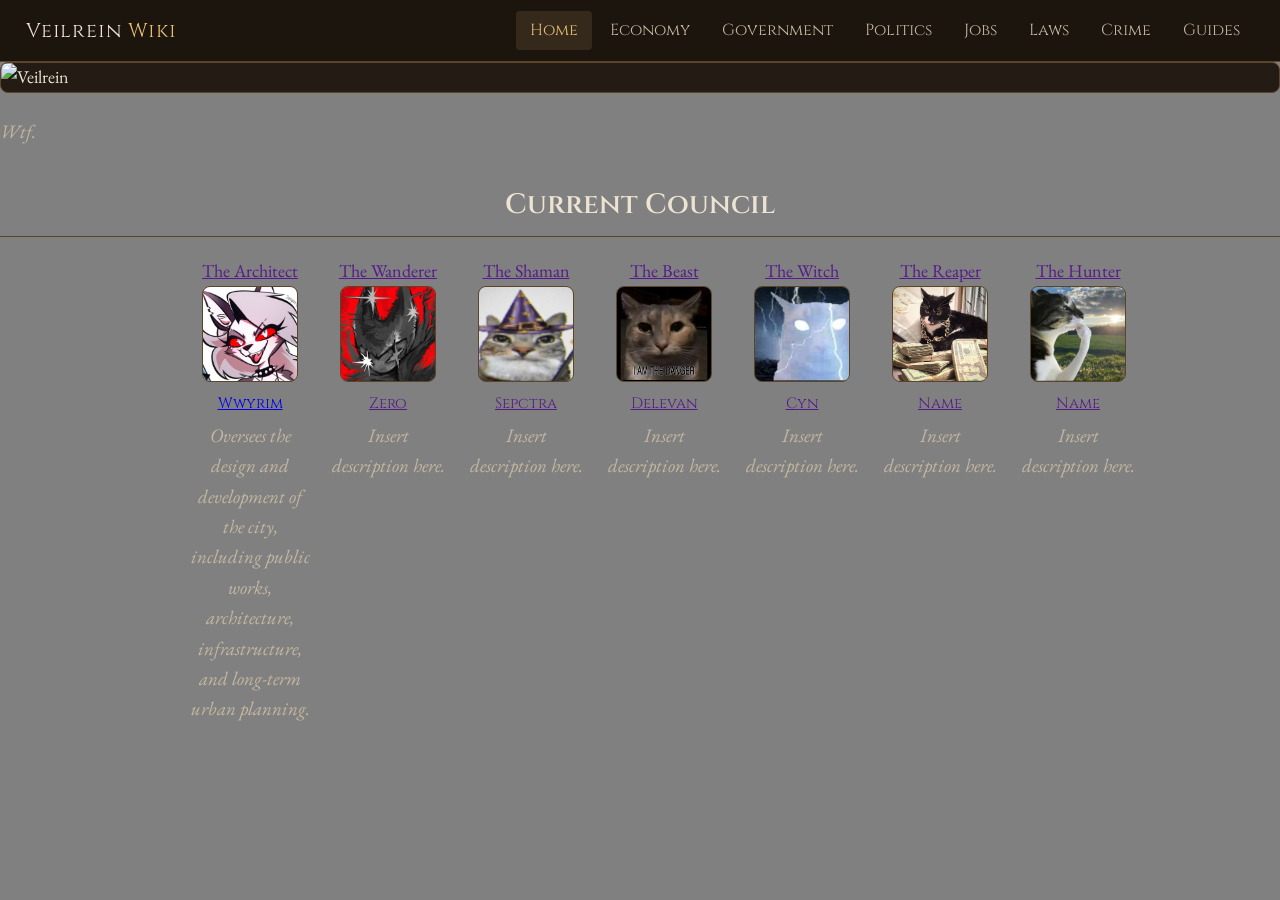
==== index.html @ 97ccd11b "Initial commit" ====
<!DOCTYPE html>
<html lang="en">
<head>
  <meta charset="UTF-8">
  <meta name="viewport" content="width=device-width, initial-scale=1.0">
  <title>Veilrein — Wiki</title>
  <link rel="stylesheet" href="styles/index.css">
</head>
<body>

  <!-- ===================== TOP BAR ===================== -->
  <header class="topbar">
    <div class="brand">
      <span class="brand-text">Veilrein <span>Wiki</span></span>
    </div>
    <nav class="topnav">
      <a href="#" class="active">Home</a>
      <a href="#">Economy</a>
      <a href="#">Government</a>
      <a href="#">Politics</a>
      <a href="#">Jobs</a>
      <a href="#">Laws</a>
      <a href="#">Crime</a>
      <a href="#">Guides</a>
    </nav>
  </header>


    <!-- ---------- MAIN CONTENT ---------- -->
    <main class="content">

      <div class="hero-image">
        <img src="PUT_YOUR_IMAGE_URL_HERE.png" alt="Veilrein">
      </div>

      <!-- DESCRIPTION -->
      <p class="description">
        Wtf.
      </p>

      <!-- CURRENT COUNCIL -->
      <h2 class="section-title">Current Council</h2>
      <div class="council-grid">

        <div class="councillor">
            <div class="title"><a href="">The Architect</a></div>
          <div class="councillor-photo">
            <img src="images/wwyrim2.png" alt="">
          </div>
          <div class="councillor-name"><a href="../Veilrein/council/cyn.html">Wwyrim</a></div>
          <div class="description">Oversees the design and development of the city, including public
        works, architecture, infrastructure, and long-term urban planning.</div>
        </div>

        <div class="councillor">
            <div class="title"><a href="">The Wanderer</a></div>
          <div class="councillor-photo">
            <img src="images/zero.png" alt="">
          </div>
          <div class="councillor-name"><a href="">Zero</a></div>
          <div class="description">Insert description here.</div>
        </div>

        <div class="councillor">
            <div class="title"><a href="">The Shaman</a></div>
          <div class="councillor-photo">
            <img src="images/shaman.jpg" alt="">
          </div>
          <div class="councillor-name"><a href="">Sepctra</a></div>
          <div class="description">Insert description here.</div>
        </div>

        <div class="councillor">
            <div class="title"><a href="">The Beast</a></div>
          <div class="councillor-photo">
            <img src="images/delevan.png" alt="">
          </div>
          <div class="councillor-name"><a href="">Delevan</a></div>
          <div class="description">Insert description here.</div>
        </div>

        <div class="councillor">
            <div class="title"><a href="">The Witch</a></div>
          <div class="councillor-photo">
            <img src="images/witch.jpg" alt="">
          </div>
          <div class="councillor-name"><a href="">Cyn</a></div>
          <div class="description">Insert description here.</div>
        </div>

        <div class="councillor">
            <div class="title"><a href="">The Reaper</a></div>
          <div class="councillor-photo">
            <img src="images/reaper.jpg" alt="">
          </div>
          <div class="councillor-name"><a href="">Name</a></div>
          <div class="description">Insert description here.</div>
        </div>

        <div class="councillor">
            <div class="title"><a href="">The Hunter</a></div>
          <div class="councillor-photo">
            <img src="images/hunter.jpg" alt="">
          </div>
          <div class="councillor-name"><a href="">Name</a></div>
          <div class="description">Insert description here.</div>
        </div>

      </div>

    </main>

  </div>

</body>
</html>
---- styles/index.css ----
@import url('https://fonts.googleapis.com/css2?family=EB+Garamond:ital,wght@0,400;0,500;0,600;1,400&family=Cinzel:wght@500;600;700&display=swap');

:root {
  --bg:        #17120d;   /* deep warm brown-black */
  --panel:     #241c14;   /* cards / panels */
  --rail:      #211913;   /* sidebar */
  --rail-glow: #4a3116;   /* amber glow at bottom of sidebar */

  --border:    #3d2f20;
  --border-hi: #5c4428;

  --gold:      #e6bd6f;   /* section headers */
  --brass:     #b08542;
  --link:      #d98c4a;   /* orange links (top nav) */

  --ink:       #ece3d2;   /* main white-ish text */
  --ink-soft:  #c4b7a0;
  --ink-mute:  #8f8069;

  --serif:   "EB Garamond", Georgia, serif;
  --display: "Cinzel", Georgia, serif;

  --maxw: 1220px;
}

* { box-sizing: border-box; }

body {
  margin: 0;
  font-family: var(--serif);
  font-size: 18px;
  line-height: 1.6;
  color: var(--ink);
  background: gray;
  -webkit-font-smoothing: antialiased;
}

/* ===================== TOP BAR ===================== */
.topbar {
  display: flex;
  align-items: center;
  gap: 20px;
  height: 62px;
  padding: 0 26px;
  background: #1c150e;
  border-bottom: 1px solid var(--border-hi);
}

.brand-text {
  font-family: var(--display);
  font-size: 20px;
  letter-spacing: .04em;
  color: var(--ink);
}

.brand-text span { color: var(--gold); }

.topnav {
  display: flex;
  gap: 4px;
  margin-left: auto;
}

.topnav a {
  padding: 7px 14px;
  border-radius: 4px;
  font-family: var(--display);
  font-size: 16px;
  color: var(--ink-soft);
  text-decoration: none;
}

.topnav a:hover { color: var(--ink); }
.topnav a.active { background: #35291c; color: var(--gold); }

/* Layout stuff */
.shell {
  max-width: var(--maxw);
  margin: 0 auto;
  padding: 26px 22px 80px;
  display: grid;
  grid-template-columns: 250px 1fr;
  gap: 34px;
}


/* Main page
.content { min-width: 0; }

/* hero image at top */
.hero-image {
  width: 100%;
  border: 1px solid var(--border-hi);
  border-radius: 8px;
  overflow: hidden;
  background: var(--panel);
  margin-bottom: 24px;
}

.hero-image img {
  display: block;
  width: 100%;
  height: auto;
}

/* description */
.description {
  font-size: 19px;
  font-style: italic;
  color: var(--ink-soft);
  max-width: 70ch;
  margin: 0 0 36px;
}

/* section title */
.section-title {
  font-family: var(--display);
  font-weight: 600;
  font-size: 28px;
  color: var(--ink);
  margin: 0 0 20px;
  text-align: center;
  padding-bottom: 8px;
  border-bottom: 1px solid var(--border-hi);
}

/* council grid */
.council-grid {
  display: flex;
  justify-content: space-between;
  margin: 0 auto;
  gap: 18px;
  max-width: 900px;
}

.councillor {
  flex: 0 0 120px;
  text-align: center;
}

/* faction title */
.councillor-title {
  font-family: var(--display);
  font-size: 14px;
  font-weight: 600;
  letter-spacing: .08em;
  text-transform: uppercase;
  color: var(--gold);
  margin-bottom: 8px;
}

/* portrait */
.councillor-photo {
  width: 80%;
  aspect-ratio: 1 / 1;
  border: 1px solid var(--border-hi);
  border-radius: 8px;
  overflow: hidden;
  background: var(--panel);
  margin: 0 auto 10px;
}

.councillor-photo img {
  display: block;
  width: 100%;
  height: 100%;
  object-fit: cover;
}

/* councillor name */
.councillor-name {
  display: block;
  font-family: var(--display);
  font-size: 15px;
  color: var(--ink);
  text-decoration: none;
  margin-bottom: 5px;
}


/* faction description */
.councillor-description {
  margin: 0;
  font-size: 14px;
  line-height: 1.35;
  color: var(--ink-soft);
}

/* ===================== RESPONSIVE ===================== */
@media (max-width: 900px) {
  .shell { grid-template-columns: 1fr; }
  .topnav { display: none; }
}
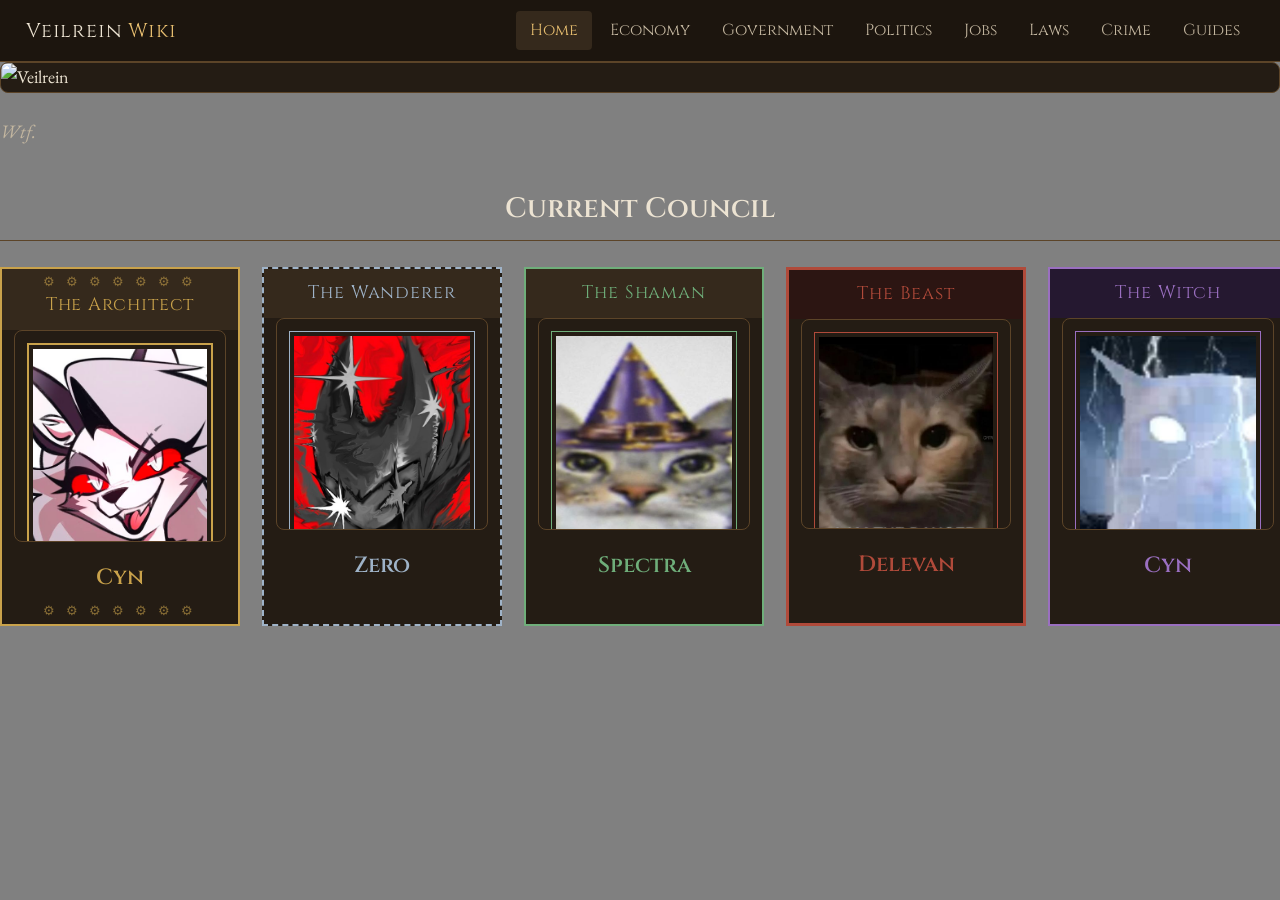
==== commit 17b7e376: "Added stuff" ====
--- a/index.html
+++ b/index.html
@@ -5,6 +5,7 @@
   <meta name="viewport" content="width=device-width, initial-scale=1.0">
   <title>Veilrein — Wiki</title>
   <link rel="stylesheet" href="styles/index.css">
+  <link rel="stylesheet" href="styles/council-strip.css">
 </head>
 <body>
 
@@ -26,91 +27,87 @@
   </header>
 
 
-    <!-- ---------- MAIN CONTENT ---------- -->
-    <main class="content">
+  <!-- ---------- MAIN CONTENT ---------- -->
+  <main class="content">
 
-      <div class="hero-image">
-        <img src="PUT_YOUR_IMAGE_URL_HERE.png" alt="Veilrein">
-      </div>
+    <div class="hero-image">
+      <img src="PUT_YOUR_IMAGE_URL_HERE.png" alt="Veilrein">
+    </div>
 
-      <!-- DESCRIPTION -->
-      <p class="description">
-        Wtf.
-      </p>
+    <!-- DESCRIPTION -->
+    <p class="description">
+      Wtf.
+    </p>
 
-      <!-- CURRENT COUNCIL -->
-      <h2 class="section-title">Current Council</h2>
-      <div class="council-grid">
+    <!-- CURRENT COUNCIL -->
+    <h2 class="section-title">Current Council</h2>
 
-        <div class="councillor">
-            <div class="title"><a href="">The Architect</a></div>
+    <!-- The scroll container. On narrow screens this scrolls left/right
+         instead of squashing or clipping the cards. -->
+    <div class="council-scroll">
+      <div class="council-track">
+
+        <!-- Each card gets a theme class: theme-architect, theme-wanderer, etc. -->
+        <a class="councillor theme-architect" href="../veilrein/council/cyn.html">
+          <div class="title">The Architect</div>
           <div class="councillor-photo">
-            <img src="images/wwyrim2.png" alt="">
+            <img src="images/wwyrim2.png" alt="Wwyrim">
           </div>
-          <div class="councillor-name"><a href="../Veilrein/council/cyn.html">Wwyrim</a></div>
-          <div class="description">Oversees the design and development of the city, including public
-        works, architecture, infrastructure, and long-term urban planning.</div>
-        </div>
+          <div class="councillor-name">Cyn</div>
+        </a>
 
-        <div class="councillor">
-            <div class="title"><a href="">The Wanderer</a></div>
+        <a class="councillor theme-wanderer" href="#">
+          <div class="title">The Wanderer</div>
           <div class="councillor-photo">
-            <img src="images/zero.png" alt="">
+            <img src="images/zero.png" alt="Zero">
           </div>
-          <div class="councillor-name"><a href="">Zero</a></div>
-          <div class="description">Insert description here.</div>
-        </div>
+          <div class="councillor-name">Zero</div>
+        </a>
 
-        <div class="councillor">
-            <div class="title"><a href="">The Shaman</a></div>
+        <a class="councillor theme-shaman" href="#">
+          <div class="title">The Shaman</div>
           <div class="councillor-photo">
-            <img src="images/shaman.jpg" alt="">
+            <img src="images/shaman.jpg" alt="Spectra">
           </div>
-          <div class="councillor-name"><a href="">Sepctra</a></div>
-          <div class="description">Insert description here.</div>
-        </div>
+          <div class="councillor-name">Spectra</div>
+        </a>
 
-        <div class="councillor">
-            <div class="title"><a href="">The Beast</a></div>
+        <a class="councillor theme-beast" href="#">
+          <div class="title">The Beast</div>
           <div class="councillor-photo">
-            <img src="images/delevan.png" alt="">
+            <img src="images/delevan.png" alt="Delevan">
           </div>
-          <div class="councillor-name"><a href="">Delevan</a></div>
-          <div class="description">Insert description here.</div>
-        </div>
+          <div class="councillor-name">Delevan</div>
+        </a>
 
-        <div class="councillor">
-            <div class="title"><a href="">The Witch</a></div>
+        <a class="councillor theme-witch" href="#">
+          <div class="title">The Witch</div>
           <div class="councillor-photo">
-            <img src="images/witch.jpg" alt="">
+            <img src="images/witch.jpg" alt="Cyn">
           </div>
-          <div class="councillor-name"><a href="">Cyn</a></div>
-          <div class="description">Insert description here.</div>
-        </div>
+          <div class="councillor-name">Cyn</div>
+        </a>
 
-        <div class="councillor">
-            <div class="title"><a href="">The Reaper</a></div>
+        <a class="councillor theme-reaper" href="#">
+          <div class="title">The Reaper</div>
           <div class="councillor-photo">
             <img src="images/reaper.jpg" alt="">
           </div>
-          <div class="councillor-name"><a href="">Name</a></div>
-          <div class="description">Insert description here.</div>
-        </div>
+          <div class="councillor-name">Name</div>
+        </a>
 
-        <div class="councillor">
-            <div class="title"><a href="">The Hunter</a></div>
+        <a class="councillor theme-hunter" href="#">
+          <div class="title">The Hunter</div>
           <div class="councillor-photo">
             <img src="images/hunter.jpg" alt="">
           </div>
-          <div class="councillor-name"><a href="">Name</a></div>
-          <div class="description">Insert description here.</div>
-        </div>
+          <div class="councillor-name">Name</div>
+        </a>
 
       </div>
+    </div>
 
-    </main>
-
-  </div>
+  </main>
 
 </body>
 </html>
--- a/styles/index.css
+++ b/styles/index.css
@@ -152,7 +152,7 @@
 
 /* portrait */
 .councillor-photo {
-  width: 80%;
+  width: 90%;
   aspect-ratio: 1 / 1;
   border: 1px solid var(--border-hi);
   border-radius: 8px;
@@ -163,8 +163,8 @@
 
 .councillor-photo img {
   display: block;
-  width: 100%;
-  height: 100%;
+  width: 70%;
+  height: 70%;
   object-fit: cover;
 }
 
--- a/styles/council-strip.css
+++ b/styles/council-strip.css
@@ -0,0 +1,217 @@
+/* =====================================================================
+   COUNCIL STRIP
+   Horizontal, scrollable row of councillor cards.
+   On wide screens all cards fit; when the viewport narrows the row
+   scrolls left/right instead of clipping or squashing the cards.
+   ===================================================================== */
+
+.section-title {
+  font-family: var(--display);
+  font-size: 28px;
+  font-weight: 600;
+  color: var(--ink);
+  border-bottom: 1px solid var(--border-hi);
+  padding-bottom: 8px;
+  margin: 40px 0 20px;
+}
+
+
+/* ----- the scroll viewport ----- */
+.council-scroll {
+  overflow-x: auto;
+  overflow-y: hidden;
+  padding-bottom: 14px;                 /* room for the scrollbar */
+
+  /* momentum + snap so cards line up nicely when you scroll */
+  scroll-snap-type: x proximity;
+  -webkit-overflow-scrolling: touch;
+}
+
+/* themed scrollbar (WebKit) */
+.council-scroll::-webkit-scrollbar {
+  height: 10px;
+}
+.council-scroll::-webkit-scrollbar-track {
+  background: var(--panel);
+  border: 1px solid var(--border);
+}
+.council-scroll::-webkit-scrollbar-thumb {
+  background: var(--gold);
+  border-radius: 6px;
+}
+/* Firefox */
+.council-scroll {
+  scrollbar-width: thin;
+  scrollbar-color: var(--gold) var(--panel);
+}
+
+
+/* ----- the row itself ----- */
+.council-track {
+  display: flex;
+  justify-content: center;
+  gap: 22px;
+  width: max-content;
+  min-width: 100%;
+  padding: 6px 2px;
+}
+
+
+/* =====================================================================
+   BASE CARD
+   ===================================================================== */
+.councillor {
+  scroll-snap-align: start;
+  flex: 0 0 auto;              /* never shrink — this is what enables scroll */
+  width: 240px;
+
+  display: flex;
+  flex-direction: column;
+  text-align: center;
+
+  background: var(--panel);
+  border: 1px solid var(--border-hi);
+
+  text-decoration: none;
+  color: inherit;
+
+  transition: transform .15s ease, box-shadow .15s ease, border-color .15s ease;
+}
+
+.councillor:hover {
+  transform: translateY(-4px);
+  box-shadow: 0 8px 22px rgba(0, 0, 0, .45);
+  border-color: var(--gold);
+}
+
+.councillor .title {
+  font-family: var(--display);
+  font-size: 18px;
+  letter-spacing: .05em;
+  color: var(--gold);
+  padding: 10px 8px;
+  background: #35291c;
+}
+
+.councillor-photo {
+  padding: 12px;
+}
+
+.councillor-photo img {
+  display: block;
+  width: 100%;
+  height: 240px;
+  object-fit: cover;
+  padding: 4px;
+  border: 1px solid var(--border-hi);
+}
+
+.councillor-name {
+  font-family: var(--display);
+  font-size: 22px;
+  font-weight: 600;
+  color: var(--ink);
+  padding: 8px 8px 16px;
+}
+
+
+/* =====================================================================
+   PER-TITLE THEMING
+   Each theme tweaks border, accent color, and the framed area
+   (title + photo + name) as you asked. Add/adjust colors to taste.
+   ===================================================================== */
+
+/* ---- THE ARCHITECT — cog / gear frame ---- */
+.theme-architect {
+  --accent: #c9a24b;
+  border: 2px solid var(--accent);
+  position: relative;
+}
+.theme-architect .title,
+.theme-architect .councillor-name {
+  color: var(--accent);
+}
+.theme-architect .councillor-photo img {
+  border: 2px solid var(--accent);
+}
+/* the cog band: a repeating gear glyph framing the card */
+.theme-architect::before,
+.theme-architect::after {
+  content: "⚙ ⚙ ⚙ ⚙ ⚙ ⚙ ⚙";
+  position: absolute;
+  left: 0;
+  right: 0;
+  text-align: center;
+  font-size: 13px;
+  letter-spacing: 4px;
+  color: var(--accent);
+  opacity: .6;
+  pointer-events: none;
+}
+.theme-architect::before { top: 3px; }
+.theme-architect::after  { bottom: 3px; }
+.theme-architect .title    { padding-top: 22px; }   /* clear the top cogs */
+.theme-architect .councillor-name { padding-bottom: 24px; } /* clear bottom cogs */
+
+
+/* ---- THE WANDERER — dashed, dusty ---- */
+.theme-wanderer {
+  --accent: #9fb3c8;
+  border: 2px dashed var(--accent);
+}
+.theme-wanderer .title,
+.theme-wanderer .councillor-name { color: var(--accent); }
+.theme-wanderer .councillor-photo img { border-color: var(--accent); }
+
+
+/* ---- THE SHAMAN — green, organic ---- */
+.theme-shaman {
+  --accent: #6fae7a;
+  border: 2px solid var(--accent);
+}
+.theme-shaman .title,
+.theme-shaman .councillor-name { color: var(--accent); }
+.theme-shaman .councillor-photo img { border-color: var(--accent); }
+
+
+/* ---- THE BEAST — heavy red frame ---- */
+.theme-beast {
+  --accent: #b04a3a;
+  border: 3px solid var(--accent);
+}
+.theme-beast .title { background: #2c1512; }
+.theme-beast .title,
+.theme-beast .councillor-name { color: var(--accent); }
+.theme-beast .councillor-photo img { border-color: var(--accent); }
+
+
+/* ---- THE WITCH — purple, occult ---- */
+.theme-witch {
+  --accent: #9a6fc0;
+  border: 2px solid var(--accent);
+}
+.theme-witch .title { background: #251830; }
+.theme-witch .title,
+.theme-witch .councillor-name { color: var(--accent); }
+.theme-witch .councillor-photo img { border-color: var(--accent); }
+
+
+/* ---- THE REAPER — bone / grey ---- */
+.theme-reaper {
+  --accent: #b9b9b0;
+  border: 2px solid var(--accent);
+}
+.theme-reaper .title { background: #1c1c1c; }
+.theme-reaper .title,
+.theme-reaper .councillor-name { color: var(--accent); }
+.theme-reaper .councillor-photo img { border-color: var(--accent); }
+
+
+/* ---- THE HUNTER — forest / bronze ---- */
+.theme-hunter {
+  --accent: #a8843f;
+  border: 2px solid var(--accent);
+}
+.theme-hunter .title,
+.theme-hunter .councillor-name { color: var(--accent); }
+.theme-hunter .councillor-photo img { border-color: var(--accent); }
